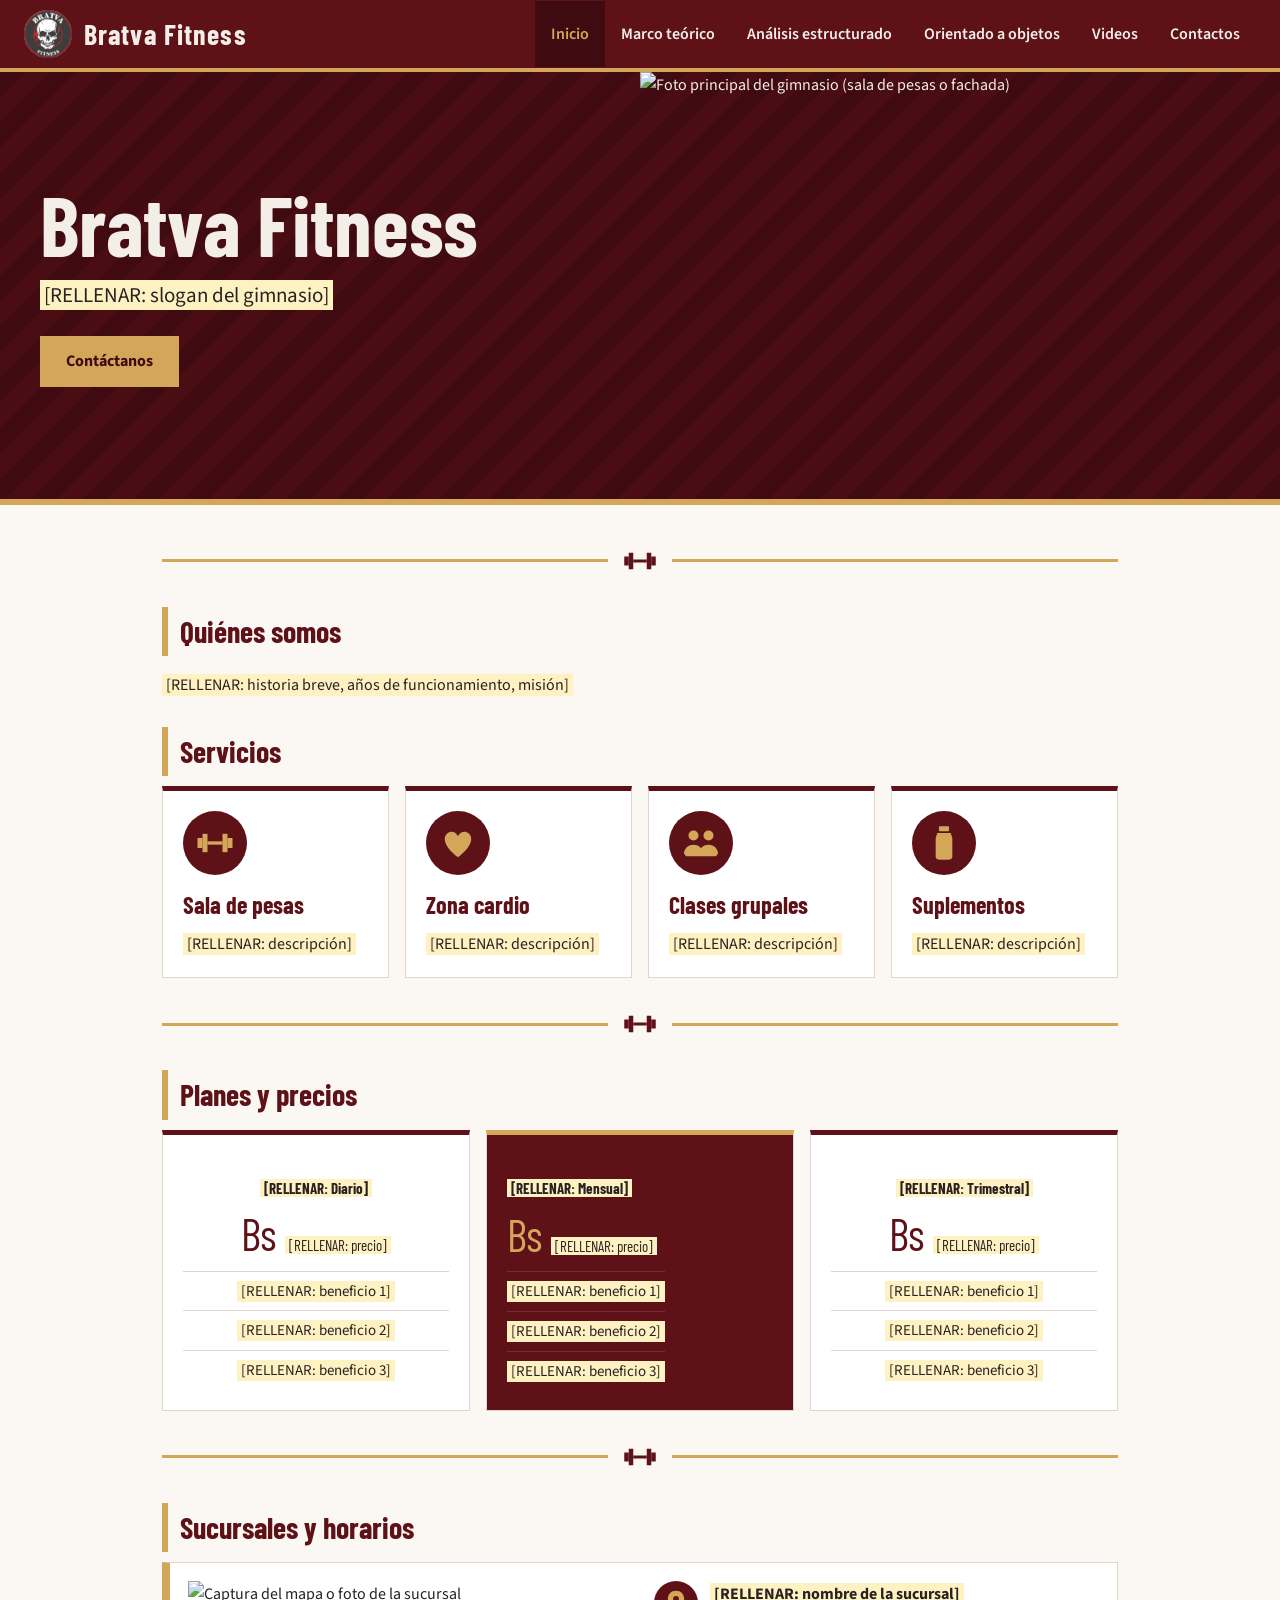
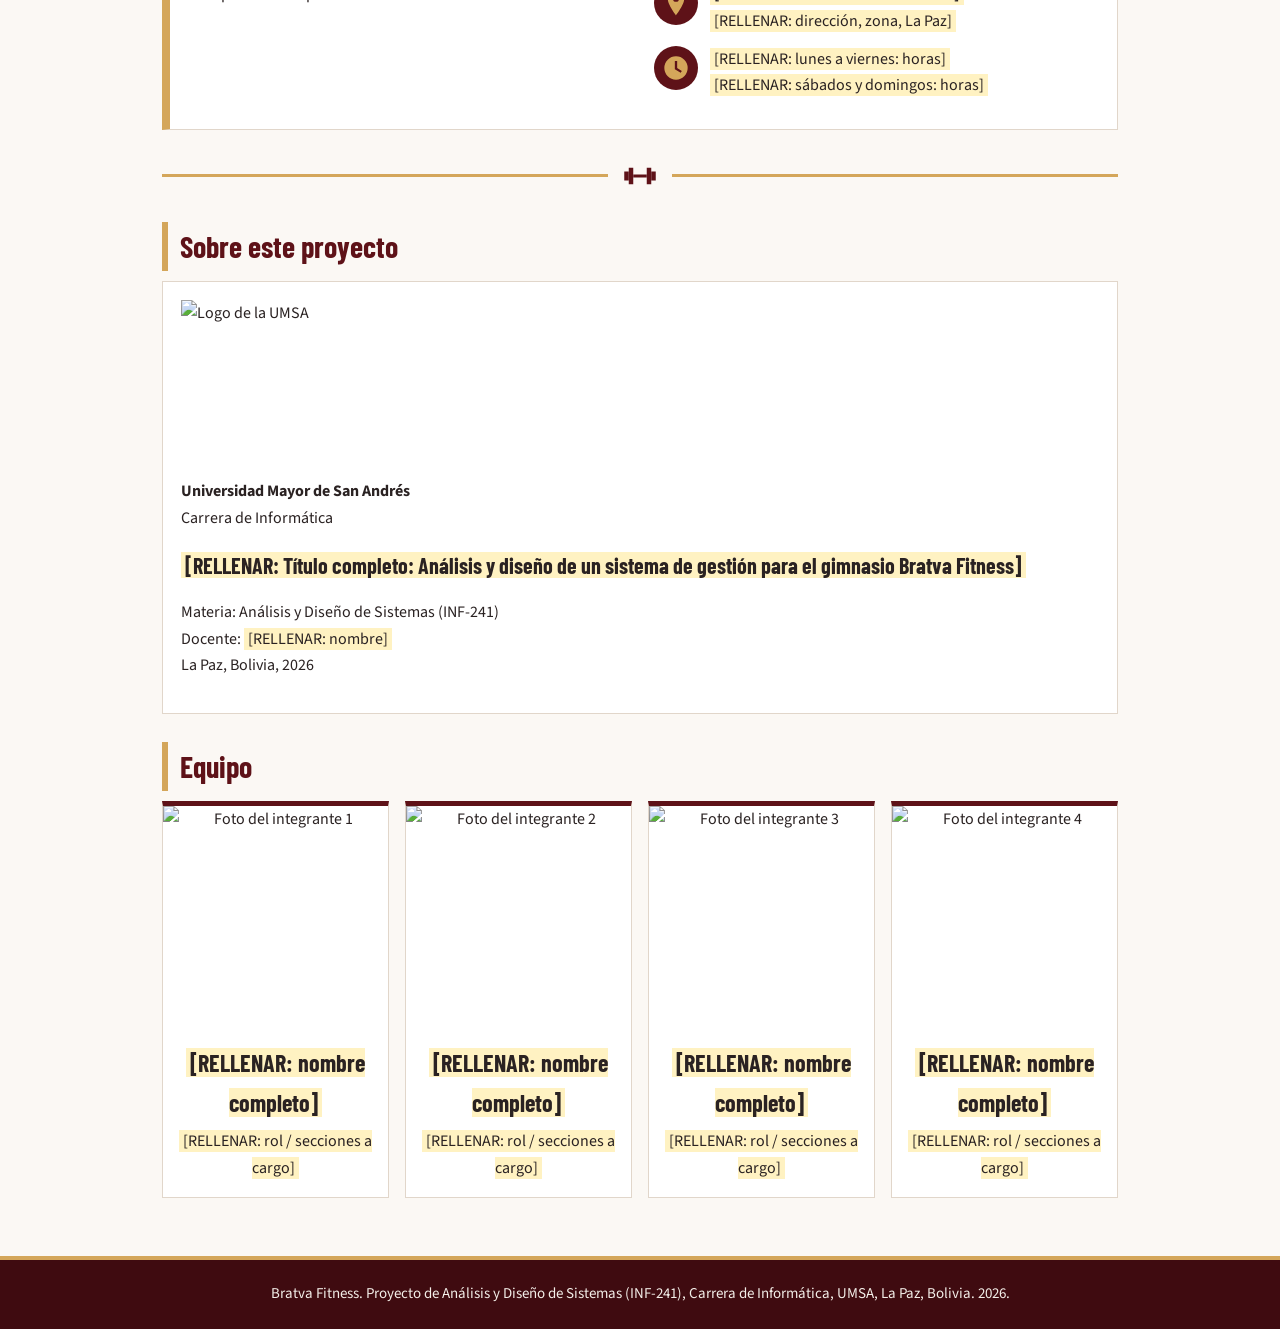
==== index.html @ a69b9a71 "1ra version" ====
<!DOCTYPE html>
<html lang="es">
<head>
<meta charset="UTF-8">
<meta name="viewport" content="width=device-width, initial-scale=1">
<title>Inicio | Bratva Fitness</title>
<link rel="preconnect" href="https://fonts.googleapis.com">
<link href="https://fonts.googleapis.com/css2?family=Barlow+Condensed:wght@600;700&family=Source+Sans+3:wght@400;600&display=swap" rel="stylesheet">
<link rel="stylesheet" href="css/style.css">
</head>
<body>
<header class="top">
  <a class="brand" href="index.html"><img src="img/logo.jpeg" alt="Logo de Bratva Fitness" width="48" height="48"><span>Bratva Fitness</span></a>
  <button class="burger" aria-label="Abrir menú" aria-expanded="false">Menú</button>
  <nav aria-label="Menú principal"><ul class="menu"><li><a href="index.html" class="act">Inicio</a></li><li><a href="marco-teorico.html">Marco teórico</a></li><li><a href="analisis-estructurado.html" aria-haspopup="true">Análisis estructurado</a><ul class="sub"><li><a href="modelo-ambiental.html">Modelo ambiental</a></li><li><a href="dfd.html">Diagramas de flujo de datos</a></li><li><a href="diccionario-de-datos.html">Diccionario de datos</a></li><li><a href="der.html">Modelo entidad-relación</a></li></ul></li><li><a href="orientado-a-objetos.html" aria-haspopup="true">Orientado a objetos</a><ul class="sub"><li><a href="diagramas-uml.html">Diagramas UML</a></li><li><a href="casos-de-uso.html">Casos de uso</a></li><li><a href="diagrama-de-clases.html">Diagrama de clases</a></li><li><a href="diagrama-de-secuencia.html">Diagrama de secuencia</a></li><li><a href="diagrama-de-comunicacion.html">Diagrama de comunicación</a></li></ul></li><li><a href="videos.html">Videos</a></li><li><a href="contactos.html">Contactos</a></li></ul></nav>
</header>
<main>
<div class="hero"><div class="hero-txt"><h1>Bratva Fitness</h1><p><span class="fill">[RELLENAR: slogan del gimnasio]</span></p><a class="btn" href="contactos.html">Contáctanos</a></div><div class="hero-img"><img class="" src="img/hero.png" alt="Foto principal del gimnasio (sala de pesas o fachada)" width="900" height="600"></div></div>
<div class="wrap"><div class="div"><img src="img/icons/dumbbell-vino.svg" alt="" width="36" height="36"></div>
<section class="sec"><h3>Quiénes somos</h3><p><span class="fill">[RELLENAR: historia breve, años de funcionamiento, misión]</span></p></section>
<section class="sec"><h3>Servicios</h3><div class="grid"><div class="card"><img class="ico" src="img/icons/dumbbell.svg" alt="" width="64" height="64"><h4>Sala de pesas</h4><p><span class="fill">[RELLENAR: descripción]</span></p></div><div class="card"><img class="ico" src="img/icons/heart.svg" alt="" width="64" height="64"><h4>Zona cardio</h4><p><span class="fill">[RELLENAR: descripción]</span></p></div><div class="card"><img class="ico" src="img/icons/people.svg" alt="" width="64" height="64"><h4>Clases grupales</h4><p><span class="fill">[RELLENAR: descripción]</span></p></div><div class="card"><img class="ico" src="img/icons/bottle.svg" alt="" width="64" height="64"><h4>Suplementos</h4><p><span class="fill">[RELLENAR: descripción]</span></p></div></div></section>
<div class="div"><img src="img/icons/dumbbell-vino.svg" alt="" width="36" height="36"></div>
<section class="sec"><h3>Planes y precios</h3><div class="grid"><div class="card price"><h4><span class="fill">[RELLENAR: Diario]</span></h4><div class="monto">Bs <span class="fill">[RELLENAR: precio]</span></div><ul><li><span class="fill">[RELLENAR: beneficio 1]</span></li><li><span class="fill">[RELLENAR: beneficio 2]</span></li><li><span class="fill">[RELLENAR: beneficio 3]</span></li></ul></div><div class="card price top"><h4><span class="fill">[RELLENAR: Mensual]</span></h4><div class="monto">Bs <span class="fill">[RELLENAR: precio]</span></div><ul><li><span class="fill">[RELLENAR: beneficio 1]</span></li><li><span class="fill">[RELLENAR: beneficio 2]</span></li><li><span class="fill">[RELLENAR: beneficio 3]</span></li></ul></div><div class="card price"><h4><span class="fill">[RELLENAR: Trimestral]</span></h4><div class="monto">Bs <span class="fill">[RELLENAR: precio]</span></div><ul><li><span class="fill">[RELLENAR: beneficio 1]</span></li><li><span class="fill">[RELLENAR: beneficio 2]</span></li><li><span class="fill">[RELLENAR: beneficio 3]</span></li></ul></div></div></section>
<div class="div"><img src="img/icons/dumbbell-vino.svg" alt="" width="36" height="36"></div>
<section class="sec"><h3>Sucursales y horarios</h3><div class="suc"><div><img class="" src="img/sucursal.png" alt="Captura del mapa o foto de la sucursal" width="640" height="420"></div><div><div class="line"><img class="ico" src="img/icons/pin.svg" alt="" width="64" height="64"><div><b><span class="fill">[RELLENAR: nombre de la sucursal]</span></b><br><span class="fill">[RELLENAR: dirección, zona, La Paz]</span></div></div><div class="line"><img class="ico" src="img/icons/clock.svg" alt="" width="64" height="64"><div><span class="fill">[RELLENAR: lunes a viernes: horas]</span><br><span class="fill">[RELLENAR: sábados y domingos: horas]</span></div></div></div></div></section>
<div class="div"><img src="img/icons/dumbbell-vino.svg" alt="" width="36" height="36"></div>
<section class="sec"><h3>Sobre este proyecto</h3><div class="portada"><img class="" src="img/logo-umsa.png" alt="Logo de la UMSA" width="200" height="200"><div><p><b>Universidad Mayor de San Andrés</b><br>Carrera de Informática</p><h4><span class="fill">[RELLENAR: Título completo: Análisis y diseño de un sistema de gestión para el gimnasio Bratva Fitness]</span></h4><p>Materia: Análisis y Diseño de Sistemas (INF-241)<br>Docente: <span class="fill">[RELLENAR: nombre]</span><br>La Paz, Bolivia, 2026</p></div></div></section>
<section class="sec"><h3>Equipo</h3><div class="grid team"><div class="card"><img class="" src="img/equipo-1.png" alt="Foto del integrante 1" width="300" height="300"><h4><span class="fill">[RELLENAR: nombre completo]</span></h4><p><span class="fill">[RELLENAR: rol / secciones a cargo]</span></p></div><div class="card"><img class="" src="img/equipo-2.png" alt="Foto del integrante 2" width="300" height="300"><h4><span class="fill">[RELLENAR: nombre completo]</span></h4><p><span class="fill">[RELLENAR: rol / secciones a cargo]</span></p></div><div class="card"><img class="" src="img/equipo-3.png" alt="Foto del integrante 3" width="300" height="300"><h4><span class="fill">[RELLENAR: nombre completo]</span></h4><p><span class="fill">[RELLENAR: rol / secciones a cargo]</span></p></div><div class="card"><img class="" src="img/equipo-4.png" alt="Foto del integrante 4" width="300" height="300"><h4><span class="fill">[RELLENAR: nombre completo]</span></h4><p><span class="fill">[RELLENAR: rol / secciones a cargo]</span></p></div></div></section>
</div>
</main>
<footer class="foot">
  <p>Bratva Fitness. Proyecto de Análisis y Diseño de Sistemas (INF-241), Carrera de Informática, UMSA, La Paz, Bolivia. 2026.</p>
</footer>
<script src="js/main.js"></script>
</body>
</html>
---- css/style.css ----
*{box-sizing:border-box}
:root{--vino:#5e1218;--os:#3f0b10;--lat:#d4a65a;--hue:#f3eee8;--tx:#2a2222}
body{margin:0;font-family:'Source Sans 3',Arial,sans-serif;color:var(--tx);line-height:1.65;background:#fbf8f4}
a{color:var(--vino)}
img{max-width:100%;height:auto}
.top{background:var(--vino);border-bottom:4px solid var(--lat);display:flex;align-items:center;justify-content:space-between;flex-wrap:wrap;padding:0 24px;position:sticky;top:0;z-index:100}
.brand{display:flex;align-items:center;gap:12px;padding:10px 0;text-decoration:none;color:var(--hue)}
.brand img{border-radius:50%;display:block}
.brand span{font-family:'Barlow Condensed',Impact,sans-serif;font-weight:700;font-size:28px;letter-spacing:.04em}
.menu{list-style:none;margin:0;padding:0;display:flex}
.menu li{position:relative}
.menu a{display:block;padding:20px 16px;color:var(--hue);text-decoration:none;font-weight:600}
.menu>li:hover>a,.menu>li:focus-within>a,.menu a.act{background:var(--os);color:var(--lat)}
.sub{list-style:none;margin:0;padding:0;position:absolute;left:0;top:100%;min-width:250px;background:var(--os);display:none;border-top:2px solid var(--lat)}
.menu li:hover>.sub,.menu li:focus-within>.sub{display:block}
.sub a{padding:12px 18px;font-weight:400;border-bottom:1px solid var(--vino)}
.sub a:hover,.sub a:focus{background:var(--lat);color:var(--os)}
.menu a:focus-visible{outline:2px solid var(--lat);outline-offset:-2px}
.burger{display:none;background:var(--os);color:var(--hue);border:1px solid var(--lat);padding:8px 14px;font:inherit;cursor:pointer}
.wrap{max-width:1000px;margin:0 auto;padding:10px 22px 30px}
.banner{background:repeating-linear-gradient(135deg,var(--os) 0 18px,#4a0d13 18px 36px);color:var(--hue);padding:44px 24px;border-left:10px solid var(--lat)}
.banner h1{font-family:'Barlow Condensed',Impact,sans-serif;font-size:52px;line-height:1.05;margin:0 auto;max-width:1000px}
.banner p{margin:8px auto 0;max-width:1000px;color:var(--lat);font-size:19px}
.sec{margin:0 0 28px}
.sec h3{font-family:'Barlow Condensed',Impact,sans-serif;font-size:30px;color:var(--vino);margin:0 0 10px;padding-left:12px;border-left:6px solid var(--lat)}
.sec h4{font-family:'Barlow Condensed',Impact,sans-serif;font-size:22px;color:var(--vino);margin:14px 0 4px}
.div{display:flex;align-items:center;gap:14px;margin:28px 0}
.div::before,.div::after{content:"";flex:1;height:3px;background:var(--lat)}
.hero{display:flex;flex-wrap:wrap;background:repeating-linear-gradient(135deg,var(--os) 0 18px,#4a0d13 18px 36px);color:var(--hue);border-bottom:6px solid var(--lat)}
.hero-txt{flex:1 1 360px;padding:56px 40px;display:flex;flex-direction:column;justify-content:center}
.hero-txt h1{font-family:'Barlow Condensed',Impact,sans-serif;font-size:84px;line-height:.95;margin:0 0 14px}
.hero-txt p{font-size:21px;margin:0 0 24px;color:var(--lat)}
.btn{align-self:flex-start;background:var(--lat);color:var(--os);font-weight:700;text-decoration:none;padding:12px 26px}
.btn:hover{background:var(--hue)}
.hero-img{flex:1 1 360px;min-height:280px}
.hero-img img{width:100%;height:100%;object-fit:cover;display:block}
.grid{display:grid;grid-template-columns:repeat(auto-fit,minmax(215px,1fr));gap:16px}
.card{background:#fff;border:1px solid #e1d6ca;border-top:5px solid var(--vino);padding:20px}
.card h4{font-family:'Barlow Condensed',Impact,sans-serif;font-size:24px;margin:10px 0 6px;color:var(--vino)}
.card p{margin:0}
.ico{background:var(--vino);border-radius:50%;padding:12px;display:block;width:64px;height:64px}
.price{text-align:center}
.price .monto{font-family:'Barlow Condensed',Impact,sans-serif;font-size:44px;color:var(--vino);line-height:1.1}
.price.top{background:var(--vino);color:var(--hue);border-top-color:var(--lat)}
.price.top h4,.price.top .monto{color:var(--lat)}
.price ul{list-style:none;padding:0;margin:12px 0 0}
.price li{padding:6px 0;border-top:1px solid #e1d6ca}
.price.top li{border-color:#7a2a31}
.suc{display:flex;flex-wrap:wrap;gap:20px;background:#fff;border:1px solid #e1d6ca;border-left:8px solid var(--lat);padding:18px}
.suc>div{flex:1 1 280px}
.line{display:flex;gap:12px;align-items:flex-start;margin:0 0 12px}
.line .ico{width:44px;height:44px;padding:8px;flex:none}
.portada{display:flex;flex-wrap:wrap;gap:22px;align-items:center;background:#fff;border:1px solid #e1d6ca;padding:18px}
.portada img{width:140px;height:auto}
.team .card{text-align:center;padding:0 0 16px}
.team img{width:100%;height:auto;display:block;margin-bottom:12px}
.fig{margin:10px 0;text-align:center;background:#fff;border:1px solid #e1d6ca;padding:12px}
.fig figcaption{font-size:14px;color:#6b5d5d;margin-top:8px}
table{border-collapse:collapse;width:100%;margin:10px 0;background:#fff}
th{background:var(--vino);color:var(--hue);text-align:left;padding:10px 12px}
td{border:1px solid #e1d6ca;padding:9px 12px}
tr:nth-child(even) td{background:#faf6f1}
.fill{background:#fff2c2;color:var(--tx);padding:0 4px}
.price .fill{font-size:15px}
.video{position:relative;padding-bottom:56.25%;height:0;background:var(--os);margin-bottom:14px}
.video iframe{position:absolute;inset:0;width:100%;height:100%;border:0}
.index{display:grid;grid-template-columns:repeat(auto-fit,minmax(230px,1fr));gap:12px;padding:0;list-style:none}
.index a{display:block;background:#fff;border:1px solid #e1d6ca;border-left:6px solid var(--lat);padding:14px 16px;text-decoration:none;font-weight:600}
.index a:hover{background:var(--vino);color:var(--hue)}
.two{display:grid;grid-template-columns:220px 1fr;gap:28px;align-items:start}
.side{position:sticky;top:90px;background:#fff;border:1px solid #e1d6ca;border-top:5px solid var(--lat);padding:14px 16px}
.side ol{margin:8px 0 0;padding-left:20px}
.foot{background:var(--os);color:var(--hue);text-align:center;padding:22px;border-top:4px solid var(--lat);font-size:15px}
.foot p{margin:0}
@media(max-width:860px){.two{grid-template-columns:1fr}.side{position:static}}
@media(max-width:760px){.burger{display:block}.top nav{width:100%;display:none}.top nav.open{display:block}.menu{flex-direction:column}.menu a{padding:12px}.sub{position:static;display:block;border-top:0}.sub a{padding-left:30px}.hero-txt h1{font-size:56px}.banner h1{font-size:38px}}
@media(prefers-reduced-motion:reduce){*{scroll-behavior:auto}}
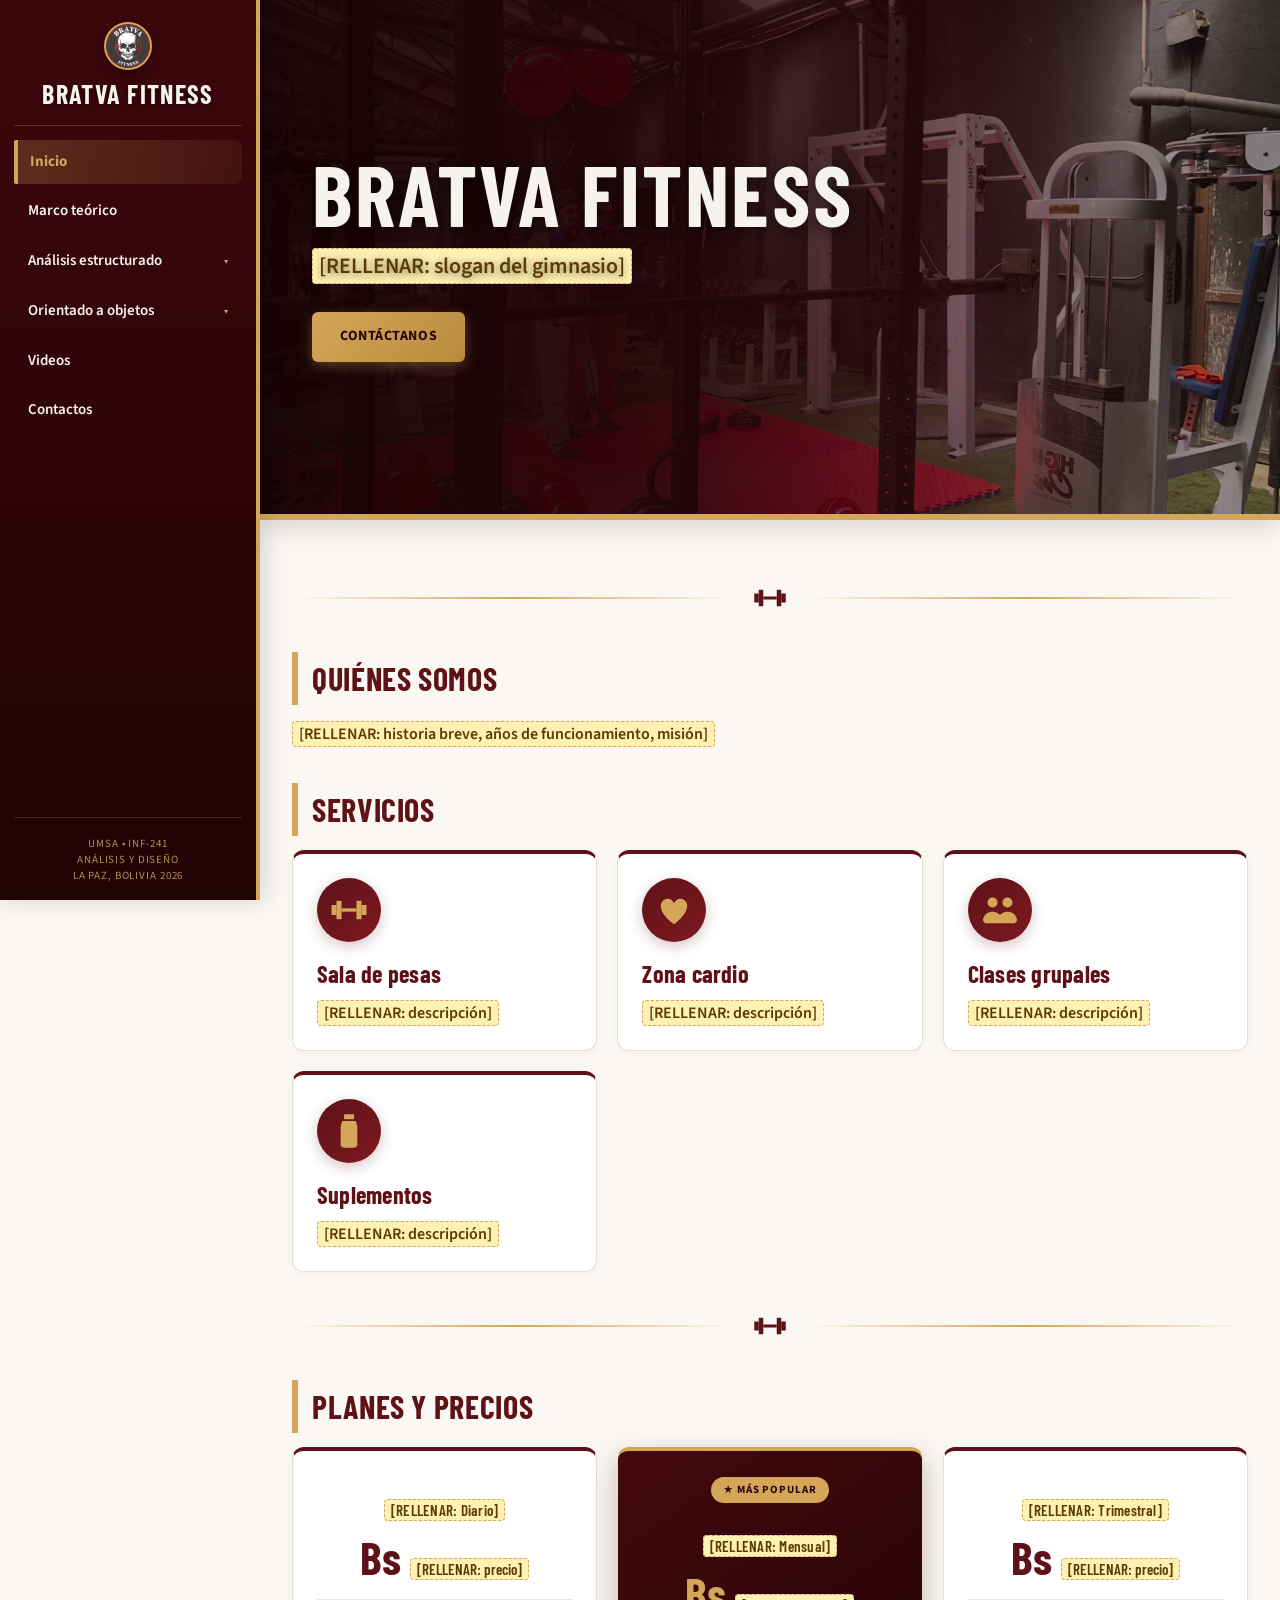
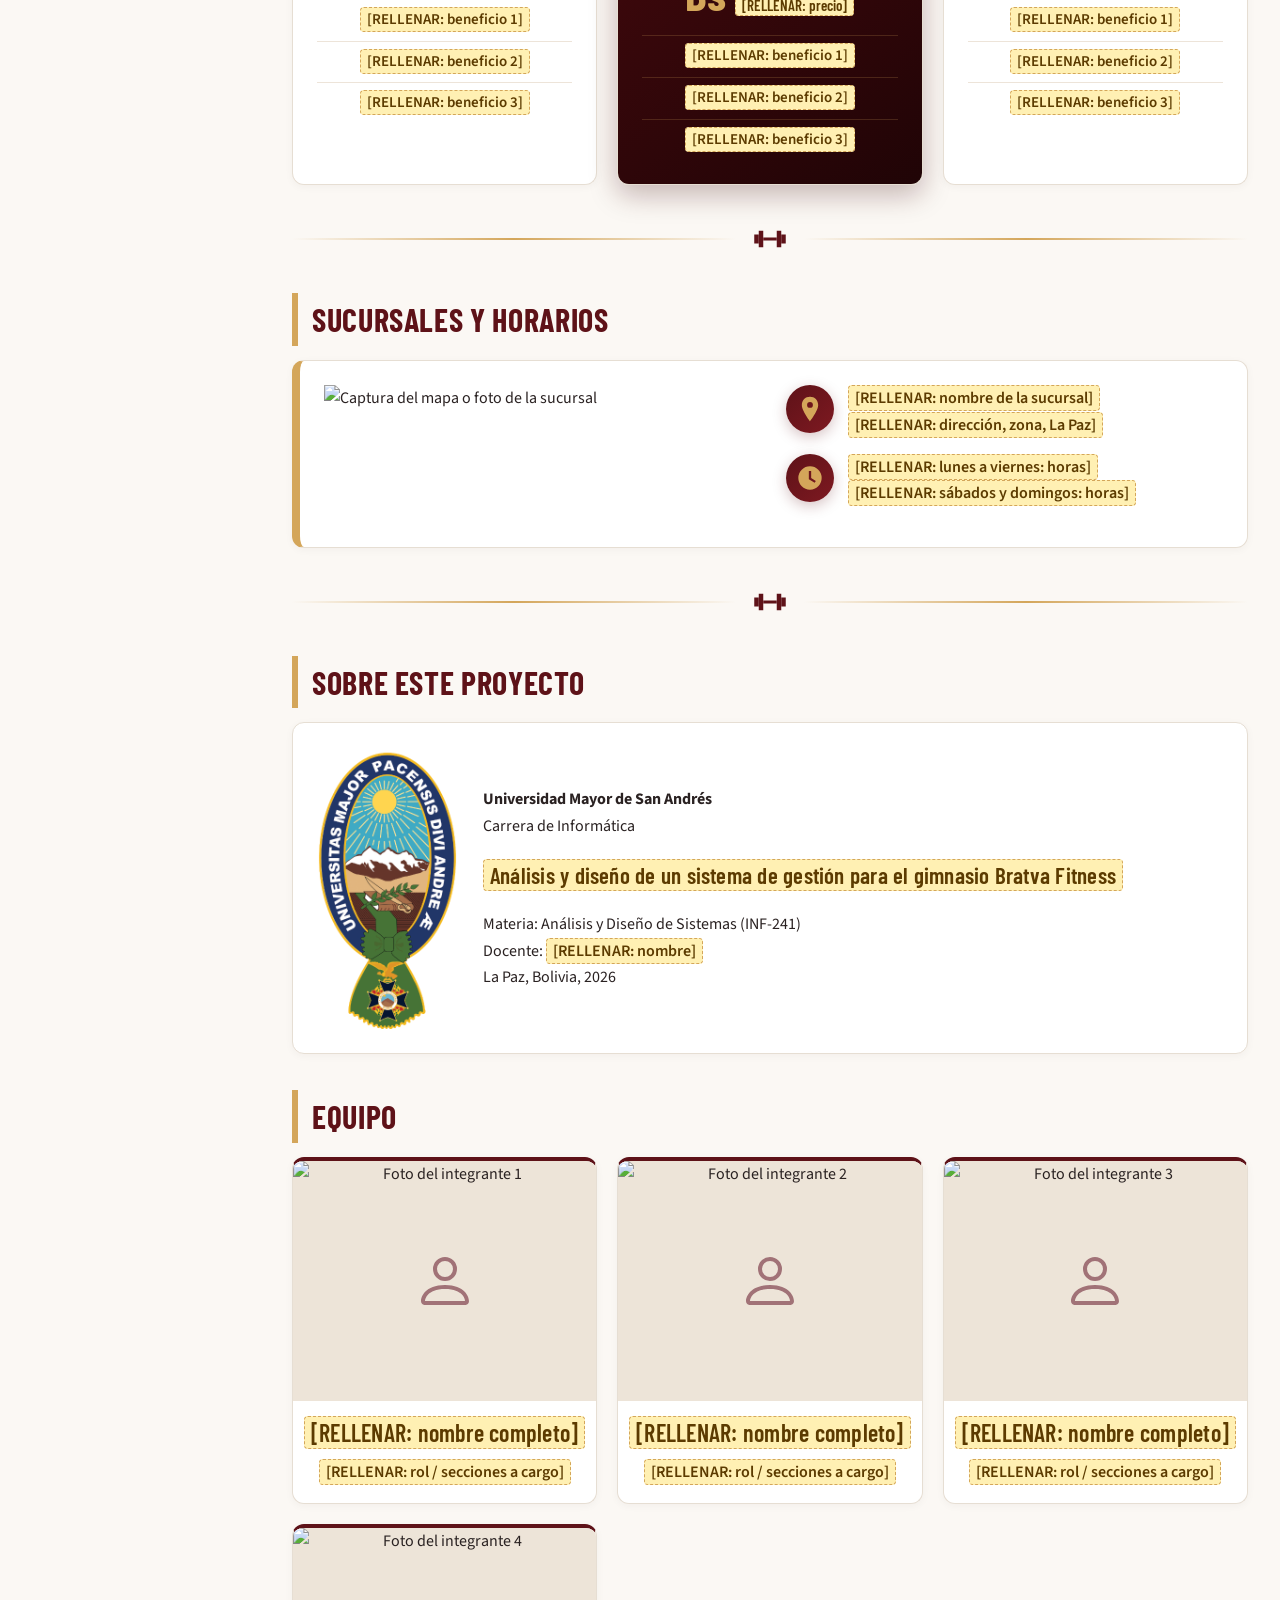
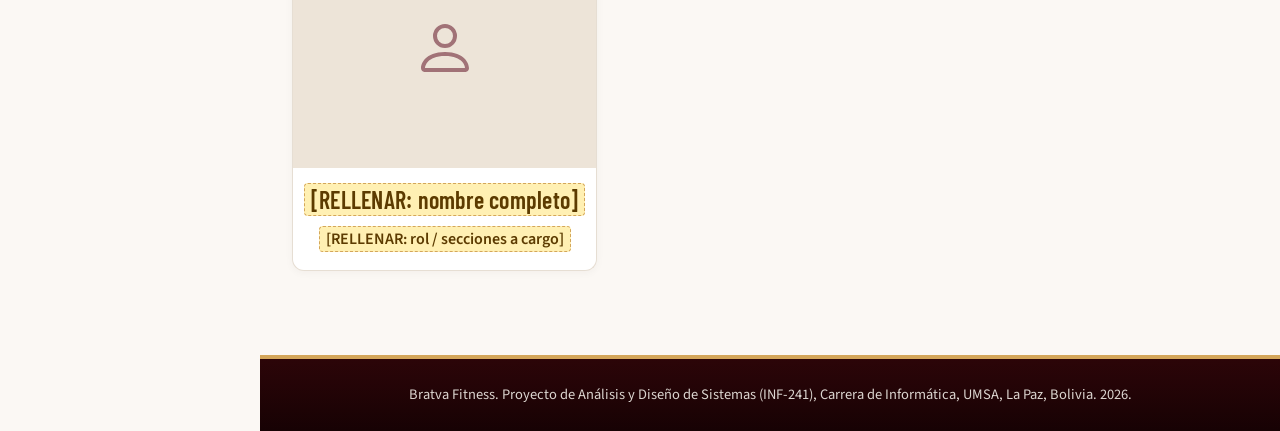
==== commit b9bf41f6: "Mejora visual de interfaz y actualizacion de algunos datos" ====
--- a/index.html
+++ b/index.html
@@ -3,7 +3,7 @@
 <head>
 <meta charset="UTF-8">
 <meta name="viewport" content="width=device-width, initial-scale=1">
-<title>Inicio | Bratva Fitness</title>
+<title>Inicio | Bratv100Fitness</title>
 <link rel="preconnect" href="https://fonts.googleapis.com">
 <link href="https://fonts.googleapis.com/css2?family=Barlow+Condensed:wght@600;700&family=Source+Sans+3:wght@400;600&display=swap" rel="stylesheet">
 <link rel="stylesheet" href="css/style.css">
@@ -15,7 +15,7 @@
   <nav aria-label="Menú principal"><ul class="menu"><li><a href="index.html" class="act">Inicio</a></li><li><a href="marco-teorico.html">Marco teórico</a></li><li><a href="analisis-estructurado.html" aria-haspopup="true">Análisis estructurado</a><ul class="sub"><li><a href="modelo-ambiental.html">Modelo ambiental</a></li><li><a href="dfd.html">Diagramas de flujo de datos</a></li><li><a href="diccionario-de-datos.html">Diccionario de datos</a></li><li><a href="der.html">Modelo entidad-relación</a></li></ul></li><li><a href="orientado-a-objetos.html" aria-haspopup="true">Orientado a objetos</a><ul class="sub"><li><a href="diagramas-uml.html">Diagramas UML</a></li><li><a href="casos-de-uso.html">Casos de uso</a></li><li><a href="diagrama-de-clases.html">Diagrama de clases</a></li><li><a href="diagrama-de-secuencia.html">Diagrama de secuencia</a></li><li><a href="diagrama-de-comunicacion.html">Diagrama de comunicación</a></li></ul></li><li><a href="videos.html">Videos</a></li><li><a href="contactos.html">Contactos</a></li></ul></nav>
 </header>
 <main>
-<div class="hero"><div class="hero-txt"><h1>Bratva Fitness</h1><p><span class="fill">[RELLENAR: slogan del gimnasio]</span></p><a class="btn" href="contactos.html">Contáctanos</a></div><div class="hero-img"><img class="" src="img/hero.png" alt="Foto principal del gimnasio (sala de pesas o fachada)" width="900" height="600"></div></div>
+<div class="hero"><div class="hero-txt"><h1>Bratva Fitness</h1><p><span class="fill">[RELLENAR: slogan del gimnasio]</span></p><a class="btn" href="contactos.html">Contáctanos</a></div><div class="hero-img"><img class="" src="img/fondo.jpeg" alt="Foto principal del gimnasio (sala de pesas o fachada)" width="900" height="600"></div></div>
 <div class="wrap"><div class="div"><img src="img/icons/dumbbell-vino.svg" alt="" width="36" height="36"></div>
 <section class="sec"><h3>Quiénes somos</h3><p><span class="fill">[RELLENAR: historia breve, años de funcionamiento, misión]</span></p></section>
 <section class="sec"><h3>Servicios</h3><div class="grid"><div class="card"><img class="ico" src="img/icons/dumbbell.svg" alt="" width="64" height="64"><h4>Sala de pesas</h4><p><span class="fill">[RELLENAR: descripción]</span></p></div><div class="card"><img class="ico" src="img/icons/heart.svg" alt="" width="64" height="64"><h4>Zona cardio</h4><p><span class="fill">[RELLENAR: descripción]</span></p></div><div class="card"><img class="ico" src="img/icons/people.svg" alt="" width="64" height="64"><h4>Clases grupales</h4><p><span class="fill">[RELLENAR: descripción]</span></p></div><div class="card"><img class="ico" src="img/icons/bottle.svg" alt="" width="64" height="64"><h4>Suplementos</h4><p><span class="fill">[RELLENAR: descripción]</span></p></div></div></section>
@@ -24,7 +24,7 @@
 <div class="div"><img src="img/icons/dumbbell-vino.svg" alt="" width="36" height="36"></div>
 <section class="sec"><h3>Sucursales y horarios</h3><div class="suc"><div><img class="" src="img/sucursal.png" alt="Captura del mapa o foto de la sucursal" width="640" height="420"></div><div><div class="line"><img class="ico" src="img/icons/pin.svg" alt="" width="64" height="64"><div><b><span class="fill">[RELLENAR: nombre de la sucursal]</span></b><br><span class="fill">[RELLENAR: dirección, zona, La Paz]</span></div></div><div class="line"><img class="ico" src="img/icons/clock.svg" alt="" width="64" height="64"><div><span class="fill">[RELLENAR: lunes a viernes: horas]</span><br><span class="fill">[RELLENAR: sábados y domingos: horas]</span></div></div></div></div></section>
 <div class="div"><img src="img/icons/dumbbell-vino.svg" alt="" width="36" height="36"></div>
-<section class="sec"><h3>Sobre este proyecto</h3><div class="portada"><img class="" src="img/logo-umsa.png" alt="Logo de la UMSA" width="200" height="200"><div><p><b>Universidad Mayor de San Andrés</b><br>Carrera de Informática</p><h4><span class="fill">[RELLENAR: Título completo: Análisis y diseño de un sistema de gestión para el gimnasio Bratva Fitness]</span></h4><p>Materia: Análisis y Diseño de Sistemas (INF-241)<br>Docente: <span class="fill">[RELLENAR: nombre]</span><br>La Paz, Bolivia, 2026</p></div></div></section>
+<section class="sec"><h3>Sobre este proyecto</h3><div class="portada"><img class="" src="img/LogoUMSA.png" alt="Logo de la UMSA" width="200" height="200"><div><p><b>Universidad Mayor de San Andrés</b><br>Carrera de Informática</p><h4><span class="fill">Análisis y diseño de un sistema de gestión para el gimnasio Bratva Fitness</span></h4><p>Materia: Análisis y Diseño de Sistemas (INF-241)<br>Docente: <span class="fill">[RELLENAR: nombre]</span><br>La Paz, Bolivia, 2026</p></div></div></section>
 <section class="sec"><h3>Equipo</h3><div class="grid team"><div class="card"><img class="" src="img/equipo-1.png" alt="Foto del integrante 1" width="300" height="300"><h4><span class="fill">[RELLENAR: nombre completo]</span></h4><p><span class="fill">[RELLENAR: rol / secciones a cargo]</span></p></div><div class="card"><img class="" src="img/equipo-2.png" alt="Foto del integrante 2" width="300" height="300"><h4><span class="fill">[RELLENAR: nombre completo]</span></h4><p><span class="fill">[RELLENAR: rol / secciones a cargo]</span></p></div><div class="card"><img class="" src="img/equipo-3.png" alt="Foto del integrante 3" width="300" height="300"><h4><span class="fill">[RELLENAR: nombre completo]</span></h4><p><span class="fill">[RELLENAR: rol / secciones a cargo]</span></p></div><div class="card"><img class="" src="img/equipo-4.png" alt="Foto del integrante 4" width="300" height="300"><h4><span class="fill">[RELLENAR: nombre completo]</span></h4><p><span class="fill">[RELLENAR: rol / secciones a cargo]</span></p></div></div></section>
 </div>
 </main>
--- a/css/style.css
+++ b/css/style.css
@@ -1,77 +1,1016 @@
-*{box-sizing:border-box}
-:root{--vino:#5e1218;--os:#3f0b10;--lat:#d4a65a;--hue:#f3eee8;--tx:#2a2222}
-body{margin:0;font-family:'Source Sans 3',Arial,sans-serif;color:var(--tx);line-height:1.65;background:#fbf8f4}
-a{color:var(--vino)}
-img{max-width:100%;height:auto}
-.top{background:var(--vino);border-bottom:4px solid var(--lat);display:flex;align-items:center;justify-content:space-between;flex-wrap:wrap;padding:0 24px;position:sticky;top:0;z-index:100}
-.brand{display:flex;align-items:center;gap:12px;padding:10px 0;text-decoration:none;color:var(--hue)}
-.brand img{border-radius:50%;display:block}
-.brand span{font-family:'Barlow Condensed',Impact,sans-serif;font-weight:700;font-size:28px;letter-spacing:.04em}
-.menu{list-style:none;margin:0;padding:0;display:flex}
-.menu li{position:relative}
-.menu a{display:block;padding:20px 16px;color:var(--hue);text-decoration:none;font-weight:600}
-.menu>li:hover>a,.menu>li:focus-within>a,.menu a.act{background:var(--os);color:var(--lat)}
-.sub{list-style:none;margin:0;padding:0;position:absolute;left:0;top:100%;min-width:250px;background:var(--os);display:none;border-top:2px solid var(--lat)}
-.menu li:hover>.sub,.menu li:focus-within>.sub{display:block}
-.sub a{padding:12px 18px;font-weight:400;border-bottom:1px solid var(--vino)}
-.sub a:hover,.sub a:focus{background:var(--lat);color:var(--os)}
-.menu a:focus-visible{outline:2px solid var(--lat);outline-offset:-2px}
-.burger{display:none;background:var(--os);color:var(--hue);border:1px solid var(--lat);padding:8px 14px;font:inherit;cursor:pointer}
-.wrap{max-width:1000px;margin:0 auto;padding:10px 22px 30px}
-.banner{background:repeating-linear-gradient(135deg,var(--os) 0 18px,#4a0d13 18px 36px);color:var(--hue);padding:44px 24px;border-left:10px solid var(--lat)}
-.banner h1{font-family:'Barlow Condensed',Impact,sans-serif;font-size:52px;line-height:1.05;margin:0 auto;max-width:1000px}
-.banner p{margin:8px auto 0;max-width:1000px;color:var(--lat);font-size:19px}
-.sec{margin:0 0 28px}
-.sec h3{font-family:'Barlow Condensed',Impact,sans-serif;font-size:30px;color:var(--vino);margin:0 0 10px;padding-left:12px;border-left:6px solid var(--lat)}
-.sec h4{font-family:'Barlow Condensed',Impact,sans-serif;font-size:22px;color:var(--vino);margin:14px 0 4px}
-.div{display:flex;align-items:center;gap:14px;margin:28px 0}
-.div::before,.div::after{content:"";flex:1;height:3px;background:var(--lat)}
-.hero{display:flex;flex-wrap:wrap;background:repeating-linear-gradient(135deg,var(--os) 0 18px,#4a0d13 18px 36px);color:var(--hue);border-bottom:6px solid var(--lat)}
-.hero-txt{flex:1 1 360px;padding:56px 40px;display:flex;flex-direction:column;justify-content:center}
-.hero-txt h1{font-family:'Barlow Condensed',Impact,sans-serif;font-size:84px;line-height:.95;margin:0 0 14px}
-.hero-txt p{font-size:21px;margin:0 0 24px;color:var(--lat)}
-.btn{align-self:flex-start;background:var(--lat);color:var(--os);font-weight:700;text-decoration:none;padding:12px 26px}
-.btn:hover{background:var(--hue)}
-.hero-img{flex:1 1 360px;min-height:280px}
-.hero-img img{width:100%;height:100%;object-fit:cover;display:block}
-.grid{display:grid;grid-template-columns:repeat(auto-fit,minmax(215px,1fr));gap:16px}
-.card{background:#fff;border:1px solid #e1d6ca;border-top:5px solid var(--vino);padding:20px}
-.card h4{font-family:'Barlow Condensed',Impact,sans-serif;font-size:24px;margin:10px 0 6px;color:var(--vino)}
-.card p{margin:0}
-.ico{background:var(--vino);border-radius:50%;padding:12px;display:block;width:64px;height:64px}
-.price{text-align:center}
-.price .monto{font-family:'Barlow Condensed',Impact,sans-serif;font-size:44px;color:var(--vino);line-height:1.1}
-.price.top{background:var(--vino);color:var(--hue);border-top-color:var(--lat)}
-.price.top h4,.price.top .monto{color:var(--lat)}
-.price ul{list-style:none;padding:0;margin:12px 0 0}
-.price li{padding:6px 0;border-top:1px solid #e1d6ca}
-.price.top li{border-color:#7a2a31}
-.suc{display:flex;flex-wrap:wrap;gap:20px;background:#fff;border:1px solid #e1d6ca;border-left:8px solid var(--lat);padding:18px}
-.suc>div{flex:1 1 280px}
-.line{display:flex;gap:12px;align-items:flex-start;margin:0 0 12px}
-.line .ico{width:44px;height:44px;padding:8px;flex:none}
-.portada{display:flex;flex-wrap:wrap;gap:22px;align-items:center;background:#fff;border:1px solid #e1d6ca;padding:18px}
-.portada img{width:140px;height:auto}
-.team .card{text-align:center;padding:0 0 16px}
-.team img{width:100%;height:auto;display:block;margin-bottom:12px}
-.fig{margin:10px 0;text-align:center;background:#fff;border:1px solid #e1d6ca;padding:12px}
-.fig figcaption{font-size:14px;color:#6b5d5d;margin-top:8px}
-table{border-collapse:collapse;width:100%;margin:10px 0;background:#fff}
-th{background:var(--vino);color:var(--hue);text-align:left;padding:10px 12px}
-td{border:1px solid #e1d6ca;padding:9px 12px}
-tr:nth-child(even) td{background:#faf6f1}
-.fill{background:#fff2c2;color:var(--tx);padding:0 4px}
-.price .fill{font-size:15px}
-.video{position:relative;padding-bottom:56.25%;height:0;background:var(--os);margin-bottom:14px}
-.video iframe{position:absolute;inset:0;width:100%;height:100%;border:0}
-.index{display:grid;grid-template-columns:repeat(auto-fit,minmax(230px,1fr));gap:12px;padding:0;list-style:none}
-.index a{display:block;background:#fff;border:1px solid #e1d6ca;border-left:6px solid var(--lat);padding:14px 16px;text-decoration:none;font-weight:600}
-.index a:hover{background:var(--vino);color:var(--hue)}
-.two{display:grid;grid-template-columns:220px 1fr;gap:28px;align-items:start}
-.side{position:sticky;top:90px;background:#fff;border:1px solid #e1d6ca;border-top:5px solid var(--lat);padding:14px 16px}
-.side ol{margin:8px 0 0;padding-left:20px}
-.foot{background:var(--os);color:var(--hue);text-align:center;padding:22px;border-top:4px solid var(--lat);font-size:15px}
-.foot p{margin:0}
-@media(max-width:860px){.two{grid-template-columns:1fr}.side{position:static}}
-@media(max-width:760px){.burger{display:block}.top nav{width:100%;display:none}.top nav.open{display:block}.menu{flex-direction:column}.menu a{padding:12px}.sub{position:static;display:block;border-top:0}.sub a{padding-left:30px}.hero-txt h1{font-size:56px}.banner h1{font-size:38px}}
-@media(prefers-reduced-motion:reduce){*{scroll-behavior:auto}}
+/* ============================================================
+   BRATVA FITNESS - SISTEMA DE DISEÑO Y ESTILOS
+   Proyecto de Análisis y Diseño de Sistemas (INF-241) - UMSA
+   ============================================================ */
+
+*, *::before, *::after {
+  box-sizing: border-box;
+}
+
+:root {
+  --vino: #5e1218;
+  --vino-light: #7e1921;
+  --os: #2c0508;
+  --lat: #d4a65a;
+  --lat-light: #ebd09c;
+  --lat-dark: #b88a3e;
+  --hue: #f6f2ec;
+  --tx: #2a2222;
+  --tx-muted: #6b5c5c;
+  --bg: #fbf8f4;
+  --card-bg: #ffffff;
+  --border: #e6ded3;
+  --nav-w: 260px;
+
+  --shadow-sm: 0 2px 8px rgba(42, 34, 34, 0.04);
+  --shadow-md: 0 6px 20px rgba(42, 34, 34, 0.07);
+  --shadow-lg: 0 14px 34px rgba(62, 10, 15, 0.14);
+}
+
+body {
+  margin: 0;
+  font-family: 'Source Sans 3', system-ui, -apple-system, BlinkMacSystemFont, Arial, sans-serif;
+  color: var(--tx);
+  line-height: 1.65;
+  background: var(--bg);
+  min-height: 100vh;
+  display: flex;
+  flex-direction: column;
+  -webkit-font-smoothing: antialiased;
+}
+
+main {
+  flex: 1 0 auto;
+}
+
+a {
+  color: var(--vino);
+  transition: color 0.2s ease;
+}
+a:hover {
+  color: var(--lat-dark);
+}
+
+img {
+  max-width: 100%;
+  height: auto;
+}
+
+/* ============================================================
+   BARRA DE DESPLAZAMIENTO PERSONALIZADA
+   ============================================================ */
+::-webkit-scrollbar {
+  width: 7px;
+  height: 7px;
+}
+::-webkit-scrollbar-track {
+  background: #f1eae2;
+}
+::-webkit-scrollbar-thumb {
+  background: #b58085;
+  border-radius: 4px;
+}
+::-webkit-scrollbar-thumb:hover {
+  background: var(--vino);
+}
+
+/* ============================================================
+   BARRA LATERAL IZQUIERDA (DESKTOP)
+   ============================================================ */
+header.top {
+  background: linear-gradient(180deg, #3d070b 0%, #200305 100%);
+  border-right: 4px solid var(--lat);
+  border-bottom: 0;
+  position: fixed;
+  top: 0;
+  left: 0;
+  bottom: 0;
+  width: var(--nav-w);
+  height: 100vh;
+  overflow-y: auto;
+  display: flex;
+  flex-direction: column;
+  align-items: stretch;
+  justify-content: flex-start;
+  padding: 22px 14px 16px;
+  z-index: 100;
+  box-shadow: 4px 0 24px rgba(0, 0, 0, 0.15);
+}
+header.top::-webkit-scrollbar {
+  width: 4px;
+}
+header.top::-webkit-scrollbar-thumb {
+  background: var(--lat);
+  border-radius: 2px;
+}
+
+.brand {
+  display: flex;
+  flex-direction: column;
+  align-items: center;
+  text-align: center;
+  gap: 10px;
+  padding: 0 0 16px;
+  margin-bottom: 14px;
+  text-decoration: none;
+  color: var(--hue);
+  border-bottom: 1px solid rgba(212, 166, 90, 0.25);
+  transition: transform 0.2s ease;
+}
+.brand:hover {
+  transform: scale(1.02);
+}
+.brand img {
+  border-radius: 50%;
+  border: 2px solid var(--lat);
+  display: block;
+  box-shadow: 0 4px 14px rgba(0, 0, 0, 0.4);
+}
+.brand span {
+  font-family: 'Barlow Condensed', Impact, sans-serif;
+  font-weight: 700;
+  font-size: 26px;
+  letter-spacing: 0.05em;
+  line-height: 1.1;
+  text-transform: uppercase;
+  color: var(--hue);
+  text-shadow: 0 2px 4px rgba(0, 0, 0, 0.4);
+}
+
+header.top nav {
+  width: 100%;
+}
+.menu {
+  list-style: none;
+  margin: 0;
+  padding: 0;
+  display: flex;
+  flex-direction: column;
+  gap: 5px;
+}
+.menu li {
+  position: relative;
+  width: 100%;
+}
+.menu a {
+  display: flex;
+  align-items: center;
+  justify-content: space-between;
+  padding: 10px 14px;
+  color: var(--hue);
+  text-decoration: none;
+  font-weight: 600;
+  font-size: 15px;
+  border-radius: 8px;
+  transition: all 0.2s ease;
+}
+.menu a:hover,
+.menu>li:focus-within>a {
+  background: rgba(212, 166, 90, 0.15);
+  color: var(--lat-light);
+  transform: translateX(3px);
+}
+.menu a.act {
+  background: linear-gradient(90deg, rgba(212, 166, 90, 0.24) 0%, rgba(212, 166, 90, 0.08) 100%);
+  color: var(--lat);
+  font-weight: 700;
+  border-left: 4px solid var(--lat);
+  border-radius: 2px 8px 8px 2px;
+  padding-left: 12px;
+}
+
+/* Indicador de flecha desplegable para elementos con submenú */
+.menu a[aria-haspopup="true"]::after {
+  content: "▾";
+  font-size: 13px;
+  color: var(--lat);
+  margin-left: 8px;
+  transition: transform 0.25s ease;
+}
+.menu li:hover>a[aria-haspopup="true"]::after,
+.menu li:focus-within>a[aria-haspopup="true"]::after {
+  transform: rotate(180deg);
+}
+
+/* Submenús en columna con sangría y fondo sutil */
+.sub {
+  list-style: none;
+  margin: 4px 0 6px 10px;
+  padding: 4px 0;
+  position: static;
+  min-width: 100%;
+  background: rgba(0, 0, 0, 0.28);
+  display: none;
+  border-left: 2px solid var(--lat);
+  border-radius: 0 8px 8px 0;
+  animation: fadeInMenu 0.2s ease;
+}
+@keyframes fadeInMenu {
+  from { opacity: 0; transform: translateY(-4px); }
+  to { opacity: 1; transform: translateY(0); }
+}
+.menu li:hover>.sub,
+.menu li:focus-within>.sub,
+.menu li:has(.sub a.act)>.sub {
+  display: block;
+}
+.sub a {
+  padding: 8px 14px;
+  font-weight: 400;
+  font-size: 13.5px;
+  border-radius: 6px;
+  border-bottom: 0;
+  color: #dfd7ce;
+}
+.sub a:hover,
+.sub a:focus {
+  background: var(--lat);
+  color: var(--os);
+  font-weight: 600;
+  transform: translateX(4px);
+}
+.sub a.act {
+  background: var(--lat);
+  color: var(--os);
+  font-weight: 700;
+  border-left: 0;
+}
+
+/* Sello académico al pie del sidebar */
+header.top::after {
+  content: "UMSA • INF-241\00000aAnálisis y Diseño\00000aLa Paz, Bolivia 2026";
+  white-space: pre-wrap;
+  display: block;
+  margin-top: auto;
+  padding-top: 18px;
+  border-top: 1px solid rgba(212, 166, 90, 0.25);
+  font-size: 11px;
+  letter-spacing: 0.08em;
+  text-transform: uppercase;
+  color: var(--lat);
+  opacity: 0.85;
+  text-align: center;
+  line-height: 1.45;
+}
+
+.burger {
+  display: none;
+  background: var(--os);
+  color: var(--hue);
+  border: 1px solid var(--lat);
+  padding: 8px 14px;
+  font: inherit;
+  border-radius: 6px;
+  cursor: pointer;
+}
+
+/* ============================================================
+   CONTENEDOR Y ESTRUCTURA DE PÁGINA
+   ============================================================ */
+main, .foot {
+  margin-left: var(--nav-w);
+}
+
+.wrap {
+  max-width: 1080px;
+  margin: 0 auto;
+  padding: 24px 32px 48px;
+}
+
+/* ============================================================
+   BANNERS DE CABECERA Y BREADCRUMBS
+   ============================================================ */
+.banner {
+  background: radial-gradient(circle at 85% 15%, rgba(212, 166, 90, 0.16) 0%, transparent 40%),
+              linear-gradient(135deg, #2c0407 0%, #460c12 55%, #1d0305 100%);
+  color: var(--hue);
+  padding: 38px 36px;
+  border-left: 8px solid var(--lat);
+  box-shadow: 0 6px 20px rgba(44, 4, 7, 0.12);
+}
+.banner h1 {
+  font-family: 'Barlow Condensed', Impact, sans-serif;
+  font-size: 50px;
+  line-height: 1.05;
+  margin: 4px auto 0;
+  max-width: 1080px;
+  letter-spacing: 0.02em;
+  text-transform: uppercase;
+}
+.banner p {
+  margin: 6px auto 0;
+  max-width: 1080px;
+  color: var(--lat);
+  font-size: 19px;
+  font-weight: 500;
+}
+
+/* Migas de pan (Breadcrumbs) */
+.breadcrumbs {
+  font-size: 13px;
+  margin-bottom: 8px;
+  color: var(--lat-light);
+  display: flex;
+  align-items: center;
+  gap: 6px;
+  flex-wrap: wrap;
+  max-width: 1080px;
+  margin-left: auto;
+  margin-right: auto;
+}
+.breadcrumbs a {
+  color: var(--hue);
+  text-decoration: none;
+  opacity: 0.85;
+  transition: opacity 0.2s;
+}
+.breadcrumbs a:hover {
+  opacity: 1;
+  color: var(--lat-light);
+  text-decoration: underline;
+}
+.breadcrumbs .sep {
+  color: var(--lat);
+  opacity: 0.6;
+}
+.breadcrumbs .current {
+  color: var(--lat);
+  font-weight: 600;
+}
+
+/* ============================================================
+   SECCIONES Y TIPOGRAFÍA
+   ============================================================ */
+.sec {
+  margin: 0 0 36px;
+}
+.sec h3 {
+  font-family: 'Barlow Condensed', Impact, sans-serif;
+  font-size: 32px;
+  color: var(--vino);
+  margin: 0 0 14px;
+  padding-left: 14px;
+  border-left: 6px solid var(--lat);
+  letter-spacing: 0.02em;
+  text-transform: uppercase;
+}
+.sec h4 {
+  font-family: 'Barlow Condensed', Impact, sans-serif;
+  font-size: 23px;
+  color: var(--vino);
+  margin: 18px 0 6px;
+  letter-spacing: 0.01em;
+}
+
+/* Separador elegante con mancuerna central */
+.div {
+  display: flex;
+  align-items: center;
+  gap: 16px;
+  margin: 36px 0;
+}
+.div::before, .div::after {
+  content: "";
+  flex: 1;
+  height: 2px;
+  background: linear-gradient(90deg, transparent, var(--lat), transparent);
+}
+
+/* ============================================================
+   HERO (INICIO) - FOTO DE FONDO INTEGRADA CON DEGRADADO
+   ============================================================ */
+.hero {
+  position: relative;
+  min-height: 520px;
+  display: flex;
+  align-items: center;
+  background-color: #200305;
+  border-bottom: 6px solid var(--lat);
+  box-shadow: 0 8px 24px rgba(43, 4, 8, 0.15);
+  overflow: hidden;
+}
+.hero-img {
+  position: absolute;
+  inset: 0;
+  width: 100%;
+  height: 100%;
+  z-index: 1;
+  pointer-events: none;
+}
+.hero-img img {
+  width: 100%;
+  height: 100%;
+  object-fit: cover;
+  object-position: center right;
+  display: block;
+}
+.hero-img::after {
+  content: "";
+  position: absolute;
+  inset: 0;
+  background: linear-gradient(90deg, 
+    rgba(22, 2, 4, 0.96) 0%, 
+    rgba(34, 4, 8, 0.90) 40%, 
+    rgba(45, 6, 11, 0.65) 68%, 
+    rgba(22, 2, 4, 0.30) 100%
+  );
+  z-index: 2;
+}
+.hero-txt {
+  position: relative;
+  z-index: 3;
+  max-width: 680px;
+  padding: 80px 52px;
+  display: flex;
+  flex-direction: column;
+  justify-content: center;
+}
+.hero-txt h1 {
+  font-family: 'Barlow Condensed', Impact, sans-serif;
+  font-size: 86px;
+  line-height: 0.95;
+  margin: 0 0 14px;
+  letter-spacing: 0.03em;
+  text-transform: uppercase;
+  color: var(--hue);
+  text-shadow: 0 4px 16px rgba(0, 0, 0, 0.6);
+}
+.hero-txt p {
+  font-size: 22px;
+  margin: 0 0 28px;
+  color: var(--lat-light);
+  font-weight: 500;
+  text-shadow: 0 2px 8px rgba(0, 0, 0, 0.5);
+}
+
+/* Botón de Llamado a la Acción */
+.btn {
+  align-self: flex-start;
+  background: linear-gradient(135deg, var(--lat) 0%, var(--lat-dark) 100%);
+  color: var(--os);
+  font-weight: 700;
+  text-decoration: none;
+  padding: 13px 28px;
+  border-radius: 6px;
+  box-shadow: 0 4px 14px rgba(212, 166, 90, 0.35);
+  letter-spacing: 0.04em;
+  text-transform: uppercase;
+  font-size: 14px;
+  transition: all 0.25s ease;
+}
+.btn:hover {
+  background: linear-gradient(135deg, var(--lat-light) 0%, var(--lat) 100%);
+  transform: translateY(-2px);
+  box-shadow: 0 8px 22px rgba(212, 166, 90, 0.5);
+  color: var(--os);
+}
+
+/* ============================================================
+   TARJETAS (CARDS) CON PROFUNDIDAD Y HOVER
+   ============================================================ */
+.grid {
+  display: grid;
+  grid-template-columns: repeat(auto-fit, minmax(230px, 1fr));
+  gap: 20px;
+}
+
+.card {
+  background: var(--card-bg);
+  border: 1px solid var(--border);
+  border-top: 4px solid var(--vino);
+  border-radius: 12px;
+  padding: 24px;
+  box-shadow: var(--shadow-sm);
+  transition: transform 0.25s cubic-bezier(0.16, 1, 0.3, 1), box-shadow 0.25s ease, border-color 0.25s ease;
+}
+.card:hover {
+  transform: translateY(-5px);
+  box-shadow: var(--shadow-lg);
+  border-color: #d6c6b4;
+}
+.card h4 {
+  font-family: 'Barlow Condensed', Impact, sans-serif;
+  font-size: 24px;
+  margin: 12px 0 6px;
+  color: var(--vino);
+  letter-spacing: 0.01em;
+}
+.card p {
+  margin: 0;
+  color: var(--tx-muted);
+}
+.ico {
+  background: linear-gradient(135deg, var(--vino), var(--vino-light));
+  border-radius: 50%;
+  padding: 12px;
+  display: block;
+  width: 64px;
+  height: 64px;
+  box-shadow: 0 4px 14px rgba(94, 18, 24, 0.25);
+}
+
+/* Tarjetas de Precios */
+.price {
+  text-align: center;
+  position: relative;
+  overflow: hidden;
+}
+.price .monto {
+  font-family: 'Barlow Condensed', Impact, sans-serif;
+  font-size: 46px;
+  color: var(--vino);
+  line-height: 1.1;
+  font-weight: 700;
+  margin: 6px 0;
+}
+.price ul {
+  list-style: none;
+  padding: 0;
+  margin: 16px 0 0;
+}
+.price li {
+  padding: 8px 0;
+  border-top: 1px solid #ede4d9;
+  font-size: 14.5px;
+}
+
+/* Tarjeta destacada (Plan Mensual) */
+.price.top {
+  background: linear-gradient(145deg, #44090d 0%, #200406 100%);
+  color: var(--hue);
+  border-top-color: var(--lat);
+  box-shadow: 0 10px 28px rgba(61, 7, 11, 0.28);
+}
+.price.top::before {
+  content: "★ MÁS POPULAR";
+  display: inline-block;
+  background: var(--lat);
+  color: var(--os);
+  font-size: 11px;
+  font-weight: 700;
+  letter-spacing: 0.08em;
+  padding: 4px 12px;
+  border-radius: 20px;
+  margin-bottom: 8px;
+}
+.price.top h4, .price.top .monto {
+  color: var(--lat);
+}
+.price.top li {
+  border-color: rgba(212, 166, 90, 0.2);
+  color: #e5ded4;
+}
+
+/* Sucursales y Portada */
+.suc {
+  display: flex;
+  flex-wrap: wrap;
+  gap: 24px;
+  background: var(--card-bg);
+  border: 1px solid var(--border);
+  border-left: 8px solid var(--lat);
+  border-radius: 12px;
+  padding: 24px;
+  box-shadow: var(--shadow-sm);
+}
+.suc>div {
+  flex: 1 1 280px;
+}
+.line {
+  display: flex;
+  gap: 14px;
+  align-items: flex-start;
+  margin: 0 0 16px;
+}
+.line .ico {
+  width: 48px;
+  height: 48px;
+  padding: 10px;
+  flex: none;
+}
+.portada {
+  display: flex;
+  flex-wrap: wrap;
+  gap: 26px;
+  align-items: center;
+  background: var(--card-bg);
+  border: 1px solid var(--border);
+  border-radius: 12px;
+  padding: 24px;
+  box-shadow: var(--shadow-sm);
+}
+.portada img {
+  width: 140px;
+  height: auto;
+}
+.team .card {
+  text-align: center;
+  padding: 0 0 18px;
+  overflow: hidden;
+}
+.team img {
+  width: 100%;
+  height: 240px;
+  object-fit: cover;
+  display: block;
+  margin-bottom: 12px;
+  background: #ede4d8 url("data:image/svg+xml,%3Csvg xmlns='http://www.w3.org/2000/svg' width='64' height='64' fill='%23a17277' viewBox='0 0 16 16'%3E%3Cpath d='M8 8a3 3 0 1 0 0-6 3 3 0 0 0 0 6zm2-3a2 2 0 1 1-4 0 2 2 0 0 1 4 0zm4 8c0 1-1 1-1 1H3s-1 0-1-1 1-4 6-4 6 3 6 4zm-1-.004c-.001-.246-.154-.986-.832-1.664C11.516 10.68 10.289 10 8 10c-2.29 0-3.516.68-4.168 1.332-.678.678-.83 1.418-.832 1.664h10z'/%3E%3C/svg%3E") no-repeat center center;
+  transition: transform 0.3s ease;
+}
+.team .card:hover img {
+  transform: scale(1.03);
+}
+
+/* ============================================================
+   CONTENEDOR DE DIAGRAMAS TÉCNICOS (.fig)
+   ============================================================ */
+.fig {
+  margin: 24px 0;
+  text-align: center;
+  background: #ffffff;
+  border: 1px solid var(--border);
+  border-radius: 12px;
+  padding: 20px;
+  box-shadow: var(--shadow-md);
+  position: relative;
+  transition: box-shadow 0.25s ease, transform 0.25s ease;
+}
+.fig:hover {
+  box-shadow: var(--shadow-lg);
+}
+.fig img {
+  border-radius: 6px;
+  cursor: zoom-in;
+  min-height: 200px;
+  background: #f6efe7 url("data:image/svg+xml,%3Csvg xmlns='http://www.w3.org/2000/svg' width='56' height='56' fill='%23b58085' viewBox='0 0 16 16'%3E%3Cpath d='M6.002 5.5a1.5 1.5 0 1 1-3 0 1.5 1.5 0 0 1 3 0z'/%3E%3Cpath d='M2.002 1a2 2 0 0 0-2 2v10a2 2 0 0 0 2 2h12a2 2 0 0 0 2-2V3a2 2 0 0 0-2-2h-12zm12 1a1 1 0 0 1 1 1v6.5l-3.777-1.947a.5.5 0 0 0-.577.093l-3.71 3.71-2.66-1.772a.5.5 0 0 0-.63.062L1.002 12V3a1 1 0 0 1 1-1h12z'/%3E%3C/svg%3E") no-repeat center center;
+  transition: opacity 0.2s ease;
+  display: inline-block;
+  width: 100%;
+  max-width: 1000px;
+}
+.fig img:hover {
+  opacity: 0.96;
+}
+.fig figcaption {
+  font-size: 14px;
+  color: var(--tx-muted);
+  margin-top: 14px;
+  font-weight: 500;
+}
+.fig-zoom-hint {
+  display: inline-flex;
+  align-items: center;
+  gap: 6px;
+  margin-top: 8px;
+  background: rgba(44, 5, 8, 0.85);
+  color: var(--lat);
+  font-size: 12px;
+  font-weight: 600;
+  padding: 5px 14px;
+  border-radius: 20px;
+  border: 1px solid var(--lat);
+  cursor: pointer;
+  transition: all 0.2s ease;
+}
+.fig-zoom-hint:hover {
+  background: var(--lat);
+  color: var(--os);
+}
+
+/* ============================================================
+   VISOR LIGHTBOX DE DIAGRAMAS A PANTALLA COMPLETA
+   ============================================================ */
+.lightbox-overlay {
+  position: fixed;
+  inset: 0;
+  background: rgba(15, 3, 5, 0.92);
+  backdrop-filter: blur(8px);
+  z-index: 1000;
+  display: none;
+  align-items: center;
+  justify-content: center;
+  padding: 24px;
+  animation: lbFadeIn 0.25s ease;
+}
+.lightbox-overlay.active {
+  display: flex;
+}
+@keyframes lbFadeIn {
+  from { opacity: 0; }
+  to { opacity: 1; }
+}
+.lightbox-content {
+  position: relative;
+  max-width: 95vw;
+  max-height: 92vh;
+  display: flex;
+  flex-direction: column;
+  align-items: center;
+}
+.lightbox-img {
+  max-width: 95vw;
+  max-height: 82vh;
+  object-fit: contain;
+  background: #ffffff;
+  padding: 10px;
+  border-radius: 10px;
+  box-shadow: 0 16px 48px rgba(0, 0, 0, 0.7);
+}
+.lightbox-caption {
+  color: var(--hue);
+  font-size: 14.5px;
+  margin-top: 12px;
+  text-align: center;
+  max-width: 800px;
+}
+.lightbox-close {
+  position: absolute;
+  top: -16px;
+  right: -16px;
+  background: var(--lat);
+  color: var(--os);
+  border: 0;
+  width: 40px;
+  height: 40px;
+  border-radius: 50%;
+  font-size: 24px;
+  font-weight: 700;
+  line-height: 1;
+  cursor: pointer;
+  box-shadow: 0 4px 14px rgba(0, 0, 0, 0.4);
+  transition: transform 0.2s, background 0.2s;
+}
+.lightbox-close:hover {
+  background: var(--hue);
+  transform: scale(1.1);
+}
+
+/* ============================================================
+   TABLAS TÉCNICAS PULIDAS (REQUISITOS, GANTT, DICCIONARIO)
+   ============================================================ */
+table {
+  border-collapse: separate;
+  border-spacing: 0;
+  width: 100%;
+  margin: 16px 0 26px;
+  background: var(--card-bg);
+  border-radius: 10px;
+  overflow: hidden;
+  box-shadow: var(--shadow-sm);
+  border: 1px solid var(--border);
+}
+th {
+  background: linear-gradient(135deg, var(--vino) 0%, var(--os) 100%);
+  color: var(--hue);
+  text-align: left;
+  padding: 12px 16px;
+  font-weight: 600;
+  letter-spacing: 0.02em;
+  font-size: 14.5px;
+  border: 0;
+}
+td {
+  border: 0;
+  border-bottom: 1px solid #ede4d9;
+  padding: 11px 16px;
+  font-size: 14px;
+  transition: background 0.15s ease;
+}
+tr:last-child td {
+  border-bottom: 0;
+}
+tr:hover td {
+  background: #f6efe7;
+}
+
+/* Marcadores para completar */
+.fill {
+  background: #fff0b3;
+  color: #5c3b00;
+  padding: 1px 6px;
+  border-radius: 4px;
+  font-weight: 600;
+  border: 1px dashed #d4a65a;
+}
+.price .fill {
+  font-size: 15px;
+}
+
+/* Videos */
+.video {
+  position: relative;
+  padding-bottom: 56.25%;
+  height: 0;
+  background: var(--os);
+  margin-bottom: 16px;
+  border-radius: 10px;
+  overflow: hidden;
+  box-shadow: var(--shadow-md);
+}
+.video iframe {
+  position: absolute;
+  inset: 0;
+  width: 100%;
+  height: 100%;
+  border: 0;
+}
+
+/* Índice de categorías */
+.index {
+  display: grid;
+  grid-template-columns: repeat(auto-fit, minmax(230px, 1fr));
+  gap: 16px;
+  padding: 0;
+  list-style: none;
+}
+.index a {
+  display: block;
+  background: var(--card-bg);
+  border: 1px solid var(--border);
+  border-left: 6px solid var(--lat);
+  border-radius: 8px;
+  padding: 18px 20px;
+  text-decoration: none;
+  font-weight: 600;
+  color: var(--tx);
+  box-shadow: var(--shadow-sm);
+  transition: all 0.25s ease;
+}
+.index a:hover {
+  background: var(--vino);
+  color: var(--hue);
+  transform: translateY(-3px);
+  box-shadow: var(--shadow-md);
+  border-left-color: var(--lat-light);
+}
+
+/* Layout de dos columnas para Marco Teórico */
+.two {
+  display: grid;
+  grid-template-columns: 230px 1fr;
+  gap: 32px;
+  align-items: start;
+}
+.side {
+  position: sticky;
+  top: 24px;
+  background: var(--card-bg);
+  border: 1px solid var(--border);
+  border-top: 5px solid var(--lat);
+  border-radius: 10px;
+  padding: 16px 18px;
+  box-shadow: var(--shadow-sm);
+}
+.side b {
+  font-family: 'Barlow Condensed', Impact, sans-serif;
+  font-size: 20px;
+  color: var(--vino);
+  letter-spacing: 0.02em;
+  text-transform: uppercase;
+}
+.side ol {
+  margin: 10px 0 0;
+  padding-left: 18px;
+}
+.side li {
+  margin-bottom: 6px;
+}
+.side a {
+  text-decoration: none;
+  color: var(--tx);
+  font-size: 14px;
+  transition: color 0.15s;
+}
+.side a:hover {
+  color: var(--vino);
+  font-weight: 600;
+}
+
+/* ============================================================
+   PIE DE PÁGINA (FOOTER)
+   ============================================================ */
+.foot {
+  background: linear-gradient(180deg, #2c0508 0%, #170204 100%);
+  color: var(--hue);
+  text-align: center;
+  padding: 24px;
+  border-top: 4px solid var(--lat);
+  font-size: 14.5px;
+}
+.foot p {
+  margin: 0;
+  opacity: 0.88;
+}
+
+/* ============================================================
+   RESPONSIVE (TABLETS Y MÓVILES)
+   ============================================================ */
+@media (max-width: 860px) {
+  header.top {
+    position: sticky;
+    top: 0;
+    left: auto;
+    bottom: auto;
+    width: 100%;
+    height: auto;
+    overflow-y: visible;
+    flex-direction: row;
+    align-items: center;
+    justify-content: space-between;
+    border-right: 0;
+    border-bottom: 4px solid var(--lat);
+    padding: 10px 18px;
+  }
+  header.top::after {
+    display: none;
+  }
+  .brand {
+    flex-direction: row;
+    text-align: left;
+    padding: 0;
+    margin-bottom: 0;
+    border-bottom: 0;
+    gap: 8px;
+  }
+  .brand img {
+    width: 38px;
+    height: 38px;
+  }
+  .brand span {
+    font-size: 22px;
+  }
+  .burger {
+    display: block;
+  }
+  header.top nav {
+    width: 100%;
+    display: none;
+    margin-top: 10px;
+    border-top: 1px solid rgba(212, 166, 90, 0.2);
+    padding-top: 8px;
+  }
+  header.top nav.open {
+    display: block;
+  }
+  .menu {
+    flex-direction: column;
+    gap: 2px;
+  }
+  .menu a {
+    padding: 10px 12px;
+  }
+  .sub {
+    position: static;
+    display: block;
+    border-top: 0;
+    margin: 2px 0 4px 8px;
+    border-radius: 0 6px 6px 0;
+  }
+  .sub a {
+    padding-left: 20px;
+  }
+  main, .foot {
+    margin-left: 0;
+  }
+  .wrap {
+    padding: 18px 20px 36px;
+  }
+  .banner {
+    padding: 28px 20px;
+  }
+  .two {
+    grid-template-columns: 1fr;
+  }
+  .side {
+    position: static;
+  }
+  .hero {
+    min-height: 420px;
+  }
+  .hero-img::after {
+    background: linear-gradient(180deg, 
+      rgba(22, 2, 4, 0.92) 0%, 
+      rgba(34, 4, 8, 0.84) 55%, 
+      rgba(22, 2, 4, 0.94) 100%
+    );
+  }
+  .hero-txt {
+    padding: 50px 24px;
+    max-width: 100%;
+  }
+  .hero-txt h1 {
+    font-size: 56px;
+  }
+  .banner h1 {
+    font-size: 38px;
+  }
+}
+
+@media (prefers-reduced-motion: reduce) {
+  * {
+    animation-duration: 0.01ms !important;
+    animation-iteration-count: 1 !important;
+    transition-duration: 0.01ms !important;
+    scroll-behavior: auto !important;
+  }
+}
